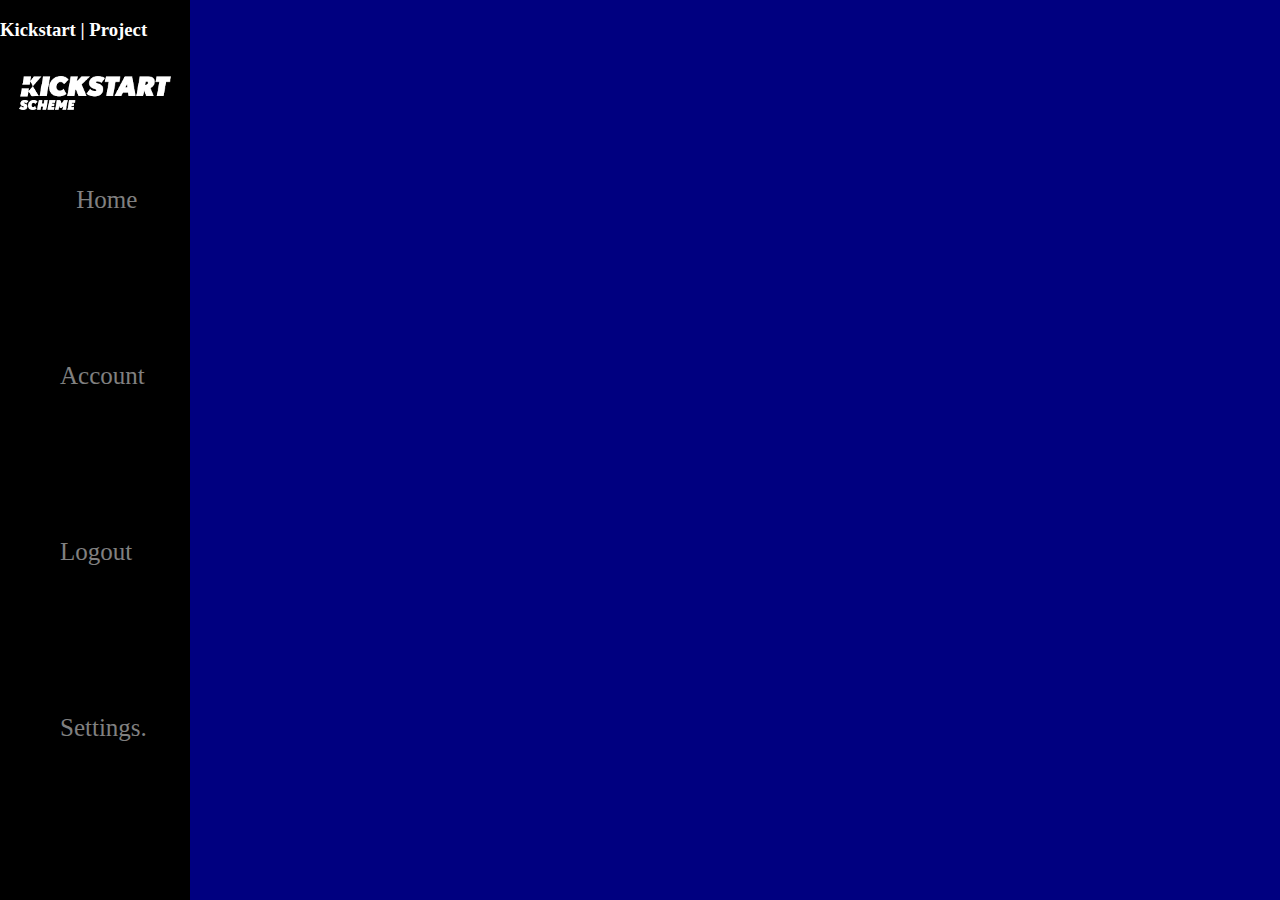
==== index.html @ cb40b70f "New entry" ====
<!DOCTYPE html>
<html lang="en">

<head>
    <meta charset="UTF-8">
    <meta http-equiv="X-UA-Compatible" content="IE=edge">
    <meta name="viewport" content="width=device-width, initial-scale=1.0">
    <title>Kickstart | Project</title>
    <link rel="stylesheet" href="style.css" type="text/css">
    <link rel="icon" href="kickstart.png">
</head>

<body>
    <div class="sidebar">
        <img class="kickstart" src="kickstart.png" alt="kickstart">
        <h3 id="kickstart">Kickstart | Project</h3>
        <a href="#home"><span class="icon"><i class="fas fa-home"></i></span> Home </a>
        <a href="#Account"><span class="icon"><i class="fas fa-user-shield"></i></span> Account</a>
        <a href="#logout"><span class="icon"><i class="fas fa-system"></i></span> Logout</a>
        <a href="#settings"><span class="icon"><i class="fas fa-cog"></i></span> Settings.</a>
    </div>
    <h1>Man</h1>
    <div class="section">
        <div class="top_navbar">
            <div class="hamburger">
                <a href="#">
                    <i class="fas fa-bars"></i>
                </a>
            </div>
        </div>

    </div>
</body>

</html>
---- style.css ----
html,
body {
    background-color: navy;
    color: #fff;
}

.sidebar {
    height: 100%;
    width: 190px;
    position: fixed;
    z-index: 1;
    top: 0;
    left: 0;
    background-color: black;
    overflow-x: hidden;
    padding-top: 40px;
}

.sidebar a {
    padding: 40px 50px 80px 60px;
    text-decoration: none;
    font-size: 25px;
    color: gray;
    display: block;
    line-break: auto;
}

.sidebar a:hover .icon {
    color: rgb(19, 105, 185);
}

.kickstart {
    height: fit-content;
    width: 190px;
    display: block;
}

#kickstart {
    top: 0;
    text-align: center;
    float: center;
    position: fixed;
}

.icon {
    color: #dee4ec;
    width: 10px;
    display: inline-block;
}

a.active:before {
    display: block;
    color: snow;
    background-color: aqua;
}
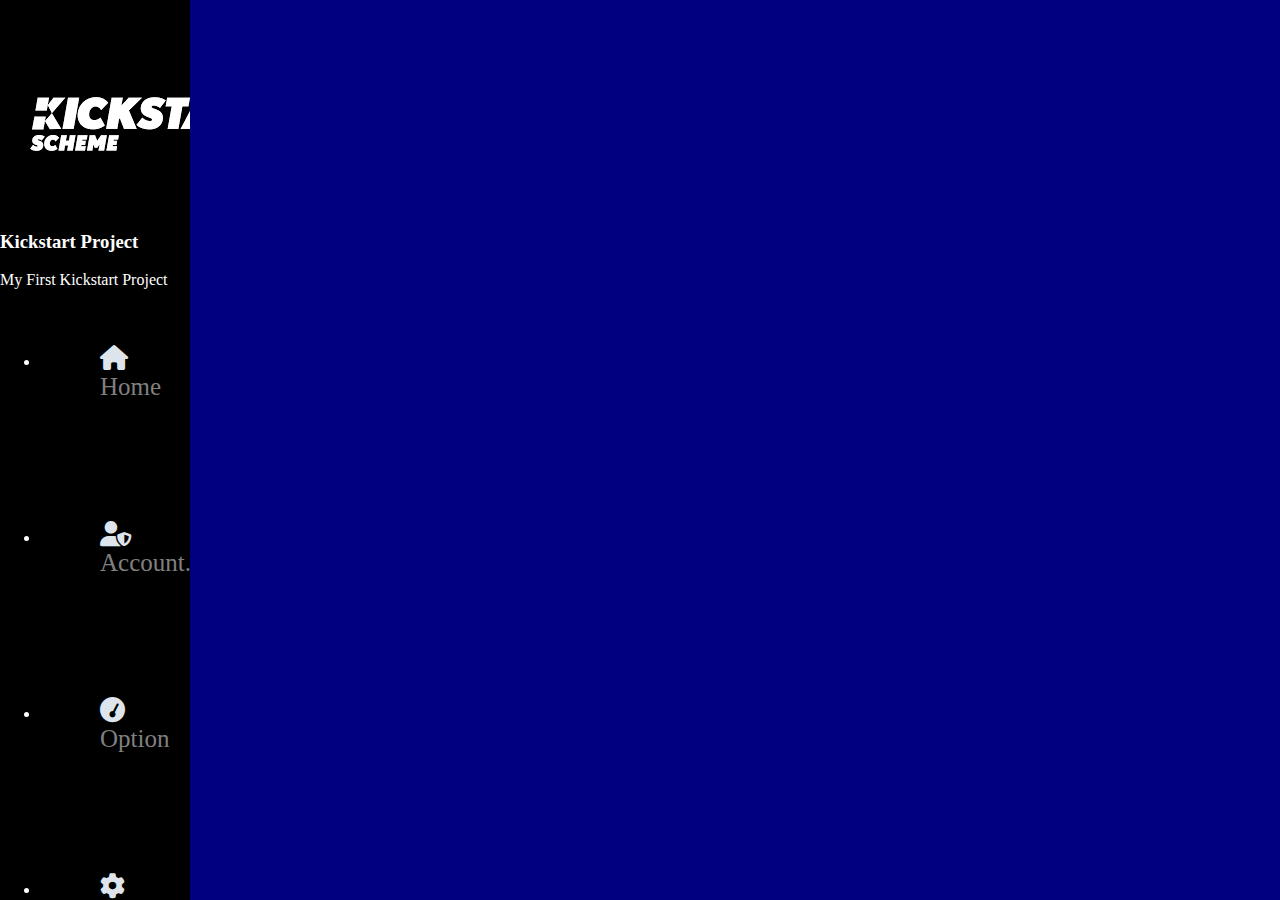
==== commit 14a8256f: "New workspace for kickstart project" ====
--- a/index.html
+++ b/index.html
@@ -6,20 +6,12 @@
     <meta http-equiv="X-UA-Compatible" content="IE=edge">
     <meta name="viewport" content="width=device-width, initial-scale=1.0">
     <title>Kickstart | Project</title>
-    <link rel="stylesheet" href="style.css" type="text/css">
-    <link rel="icon" href="kickstart.png">
+    <link rel="stylesheet" href="style.css">
+    <link rel="stylesheet" href="https://cdnjs.cloudflare.com/ajax/libs/font-awesome/6.0.0-beta2/css/all.min.css">
+    <link rel="icon" href="icon.png">
 </head>
 
 <body>
-    <div class="sidebar">
-        <img class="kickstart" src="kickstart.png" alt="kickstart">
-        <h3 id="kickstart">Kickstart | Project</h3>
-        <a href="#home"><span class="icon"><i class="fas fa-home"></i></span> Home </a>
-        <a href="#Account"><span class="icon"><i class="fas fa-user-shield"></i></span> Account</a>
-        <a href="#logout"><span class="icon"><i class="fas fa-system"></i></span> Logout</a>
-        <a href="#settings"><span class="icon"><i class="fas fa-cog"></i></span> Settings.</a>
-    </div>
-    <h1>Man</h1>
     <div class="section">
         <div class="top_navbar">
             <div class="hamburger">
@@ -28,8 +20,49 @@
                 </a>
             </div>
         </div>
+    </div>
+    <div class="wrapper">
+        <div class="sidebar">
+            <div class="profile">
+                <img src="kickstart.png" alt="kickstart">
+                <h3>Kickstart Project</h3>
+                <p>My First Kickstart Project</p>
 
+                <ul>
+                    <li>
+                        <a href="#" class="active">
+                            <span class="icon"> <i class="fas fa-home"></i></span>
+                            <span class="item">Home</span>
+                        </a>
+                    </li>
+                    <li>
+                        <a href="#">
+                            <span class="icon"> <i class="fas fa-user-shield"></i></span>
+                            <span class="item">Account.</span>
+                        </a>
+                    </li>
+                    <li>
+                        <a href="#">
+                            <span class="icon"> <i class="fas fa-tachometer"></i></span>
+                            <span class="item"> Option</span>
+                        </a>
+                    </li>
+                    <li>
+                        <a href="#">
+                            <span class="icon"> <i class="fas fa-cog"></i></span>
+                            <span class="item">Settings</span>
+                        </a>
+                    </li>
+                </ul>
+            </div>
+        </div>
     </div>
+    <script>
+        var hamburger = document.querySelector(".hamburger");
+        hamburger.addEventListener("click", function() {
+            document.querySelector("body").classList.toggle("active");
+        })
+    </script>
 </body>
 
 </html>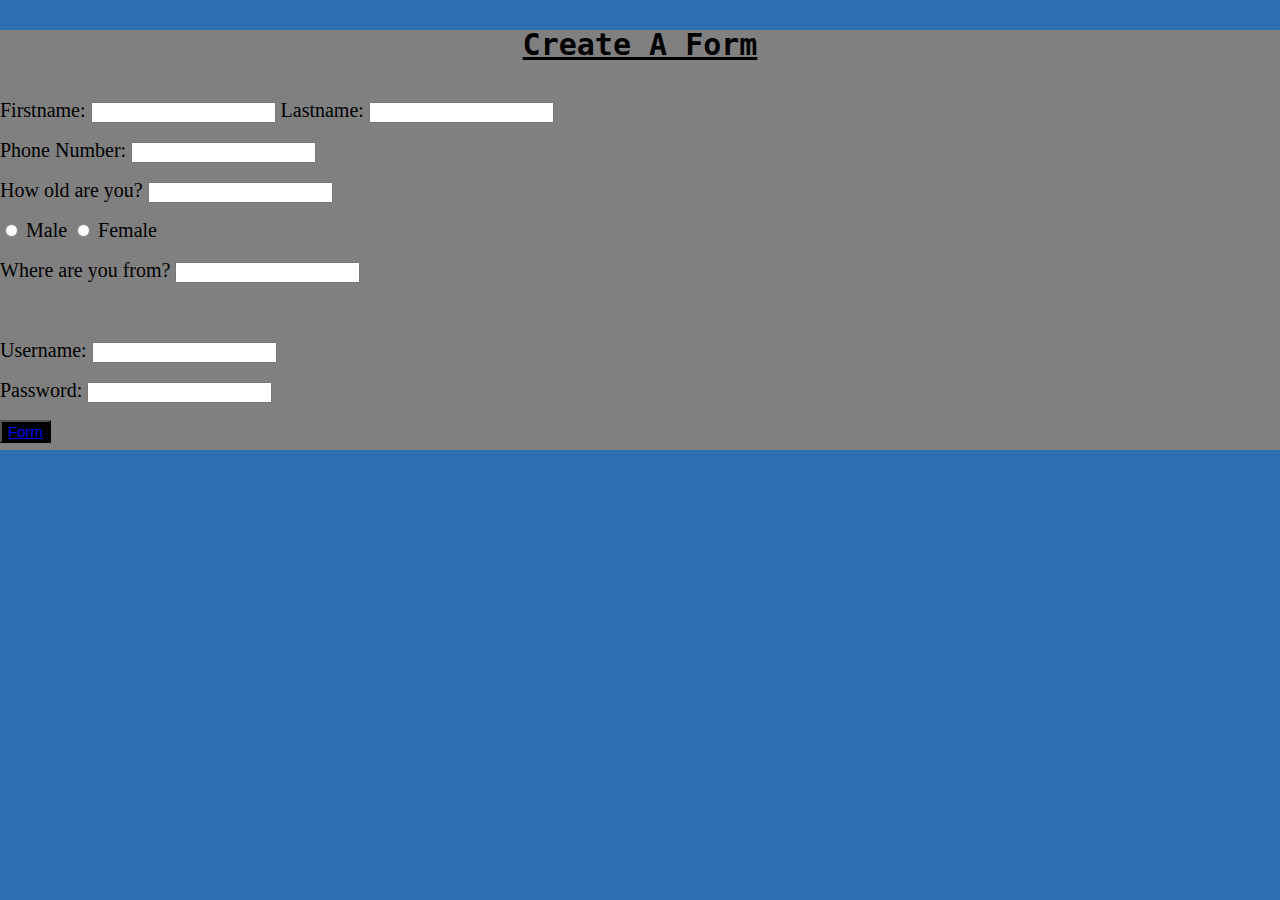
==== commit fa113764: "New Entries Into Github" ====
--- a/index.html
+++ b/index.html
@@ -5,64 +5,61 @@
     <meta charset="UTF-8">
     <meta http-equiv="X-UA-Compatible" content="IE=edge">
     <meta name="viewport" content="width=device-width, initial-scale=1.0">
-    <title>Kickstart | Project</title>
-    <link rel="stylesheet" href="style.css">
-    <link rel="stylesheet" href="https://cdnjs.cloudflare.com/ajax/libs/font-awesome/6.0.0-beta2/css/all.min.css">
-    <link rel="icon" href="icon.png">
+    <title>Form</title>
+    <link rel="icon" href="../Fire and Water.jpg">
+    <link rel="stylesheet" href="site.css" type="text/css">
 </head>
 
 <body>
-    <div class="section">
-        <div class="top_navbar">
-            <div class="hamburger">
-                <a href="#">
-                    <i class="fas fa-bars"></i>
-                </a>
-            </div>
-        </div>
-    </div>
-    <div class="wrapper">
-        <div class="sidebar">
-            <div class="profile">
-                <img src="kickstart.png" alt="kickstart">
-                <h3>Kickstart Project</h3>
-                <p>My First Kickstart Project</p>
+    <section id="section">
+        <h1 class="form"><pre>Create A Form</pre> </h1>
 
-                <ul>
-                    <li>
-                        <a href="#" class="active">
-                            <span class="icon"> <i class="fas fa-home"></i></span>
-                            <span class="item">Home</span>
-                        </a>
-                    </li>
-                    <li>
-                        <a href="#">
-                            <span class="icon"> <i class="fas fa-user-shield"></i></span>
-                            <span class="item">Account.</span>
-                        </a>
-                    </li>
-                    <li>
-                        <a href="#">
-                            <span class="icon"> <i class="fas fa-tachometer"></i></span>
-                            <span class="item"> Option</span>
-                        </a>
-                    </li>
-                    <li>
-                        <a href="#">
-                            <span class="icon"> <i class="fas fa-cog"></i></span>
-                            <span class="item">Settings</span>
-                        </a>
-                    </li>
-                </ul>
-            </div>
-        </div>
-    </div>
-    <script>
-        var hamburger = document.querySelector(".hamburger");
-        hamburger.addEventListener("click", function() {
-            document.querySelector("body").classList.toggle("active");
-        })
-    </script>
+        <form action="http://localhost:5500/api/post" method="post">
+            <section>
+                <label for="firstname">Firstname:</label>
+                <input type="text" id="firstname" name="Firstname">
+                <label for="lastname" id="lastname">Lastname:</label>
+                <input type="text" id="lastname" name="Lastname">
+                <br>
+                <label for="phone-number" id="phone-number">Phone Number:</label>
+                <input type="number" id="phone-number" name="Phone number">
+                <br>
+
+                <label for="age">How old are you?</label>
+                <input type="number" name="age" id="age">
+                <br>
+                <input type="radio" name="gender" id="male" value="Sex">
+                <label for="male">Male</label>
+                <input type="radio" name="gender" id="female" value="Sex">
+                <label for="female">Female</label>
+                <div></div>
+                <section class="country-selection">
+                    <label for="country">Where are you from?</label>
+                    <input type="text" list="countries" id="country" name="country">
+                    <datalist id="countries">
+                        <option value="Nigeria"></option>
+                        <option value="South Africa"></option>
+                        <option value="United State"></option>
+                        <option value="United Kingdom"></option>
+                        <option value="Burkina Faso"></option>
+                        <option value="Ghana"></option>
+                        </datalist>
+                </section>
+                <br>
+                <label for="username">Username:</label>
+                <input type="name" id="username" name="username">
+                <br>
+                <label for="user-password">Password: </label>
+                <input type="password" id="user-password" name="user-password">
+                <br>
+
+                <div>
+                    <button id="form"> <a href="complete.html">Form</a> </button>
+                </div>
+
+            </section>
+        </form>
+    </section>
 </body>
 
 </html>--- a/site.css
+++ b/site.css
@@ -0,0 +1,41 @@
+@import url('https://fonts.googleapis.com/css2?family=Mukta&family=Noto+Serif&display=swap');
+html,
+body {
+    background-color: rgb(44, 111, 179);
+    min-height: 100%;
+    word-spacing: normal;
+    margin: 0;
+    padding: 0;
+}
+
+#section {
+    background-color: grey;
+    color: black;
+    min-height: 80%;
+    font-size: 20px;
+    line-height: 40px;
+}
+
+.form,
+h1 {
+    text-align: center;
+    font-size: 30px;
+    font-style: arial, serif;
+    font-weight: bolder;
+    line-height: 30px;
+    text-decoration: underline black;
+}
+
+#lastname {
+    text-align: center;
+    line-break: pre;
+}
+
+#form {
+    background-color: black;
+    color: #fff;
+    font-size: 15px;
+    font-family: sans-serif;
+    text-align: center;
+    float: center;
+}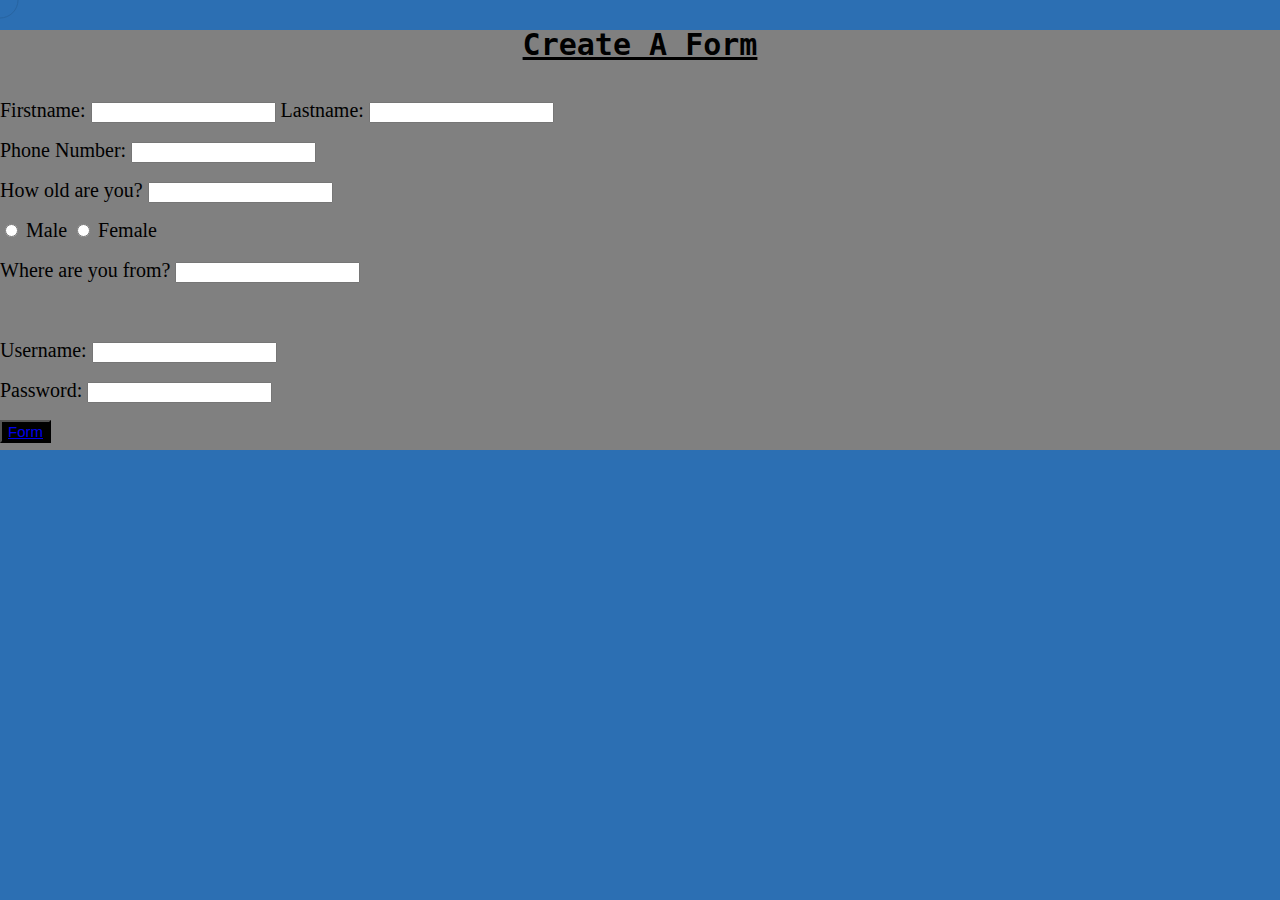
==== commit 8fe43c62: "new commit" ====
--- a/index.html
+++ b/index.html
@@ -11,6 +11,11 @@
 </head>
 
 <body>
+
+    <!--  Beginning code For cursor inside a circle  -->
+    <div class='circle'></div>
+    <!-- End of code For cursor inside a circle  -->
+
     <section id="section">
         <h1 class="form"><pre>Create A Form</pre> </h1>
 
@@ -60,6 +65,7 @@
             </section>
         </form>
     </section>
+    <script src="app.js"></script>
 </body>
 
 </html>--- a/site.css
+++ b/site.css
@@ -15,6 +15,45 @@
     font-size: 20px;
     line-height: 40px;
 }
+
+
+/* Beginning code For cursor inside a circle */
+
+.circle {
+    position: fixed;
+    top: 0;
+    left: 0;
+    pointer-events: none;
+    z-index: 10000;
+}
+
+.circle::before {
+    content: "";
+    display: block;
+    width: 35px;
+    height: 35px;
+    border: 1.5px solid #0c1110;
+    border-radius: 50%;
+    background: transparent;
+    transform: translate(-50%, -50%);
+    animation: pulse 300ms ease-in-out alternate infinite
+}
+
+p {
+    font-size: 1.5rem;
+}
+
+@keyframes pulse {
+    from {
+        transform: translate(-50%, -50%) scale(.8);
+    }
+    to {
+        transform: translate(-50%, -50%) scale(1.5);
+    }
+}
+
+
+/* End of code For cursor inside a circle */
 
 .form,
 h1 {
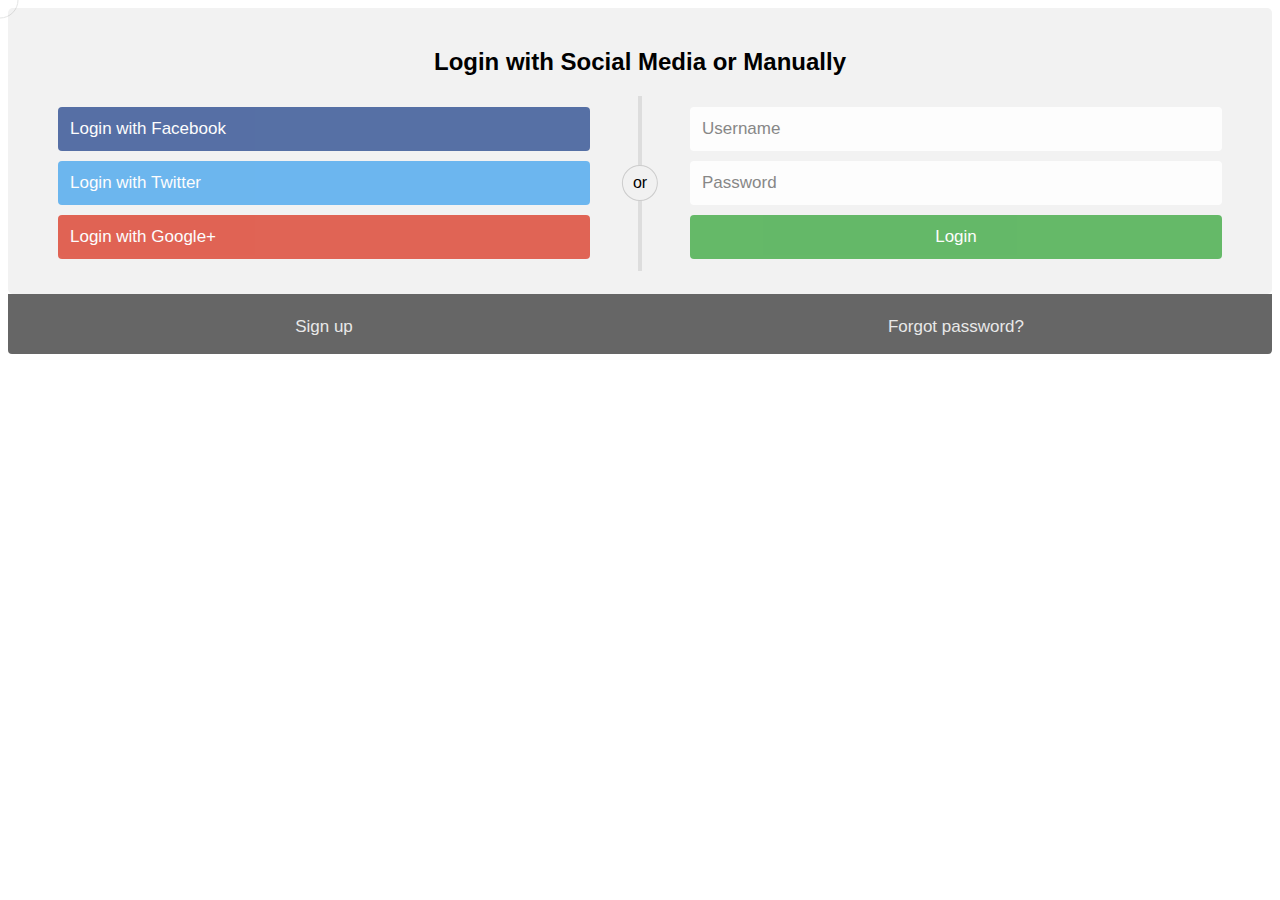
==== commit 60cd418b: "new commit" ====
--- a/index.html
+++ b/index.html
@@ -6,7 +6,7 @@
     <meta http-equiv="X-UA-Compatible" content="IE=edge">
     <meta name="viewport" content="width=device-width, initial-scale=1.0">
     <title>Form</title>
-    <link rel="icon" href="../Fire and Water.jpg">
+    <link rel="icon" href="./images/ofrmnew.png">
     <link rel="stylesheet" href="site.css" type="text/css">
 </head>
 
@@ -16,55 +16,51 @@
     <div class='circle'></div>
     <!-- End of code For cursor inside a circle  -->
 
-    <section id="section">
-        <h1 class="form"><pre>Create A Form</pre> </h1>
-
-        <form action="http://localhost:5500/api/post" method="post">
-            <section>
-                <label for="firstname">Firstname:</label>
-                <input type="text" id="firstname" name="Firstname">
-                <label for="lastname" id="lastname">Lastname:</label>
-                <input type="text" id="lastname" name="Lastname">
-                <br>
-                <label for="phone-number" id="phone-number">Phone Number:</label>
-                <input type="number" id="phone-number" name="Phone number">
-                <br>
-
-                <label for="age">How old are you?</label>
-                <input type="number" name="age" id="age">
-                <br>
-                <input type="radio" name="gender" id="male" value="Sex">
-                <label for="male">Male</label>
-                <input type="radio" name="gender" id="female" value="Sex">
-                <label for="female">Female</label>
-                <div></div>
-                <section class="country-selection">
-                    <label for="country">Where are you from?</label>
-                    <input type="text" list="countries" id="country" name="country">
-                    <datalist id="countries">
-                        <option value="Nigeria"></option>
-                        <option value="South Africa"></option>
-                        <option value="United State"></option>
-                        <option value="United Kingdom"></option>
-                        <option value="Burkina Faso"></option>
-                        <option value="Ghana"></option>
-                        </datalist>
-                </section>
-                <br>
-                <label for="username">Username:</label>
-                <input type="name" id="username" name="username">
-                <br>
-                <label for="user-password">Password: </label>
-                <input type="password" id="user-password" name="user-password">
-                <br>
-
-                <div>
-                    <button id="form"> <a href="complete.html">Form</a> </button>
+    <div class="container">
+        <form action="https://www.w3schools.com/action_page.php">
+            <div class="row">
+                <h2 style="text-align:center">Login with Social Media or Manually</h2>
+                <div class="vl">
+                    <span class="vl-innertext">or</span>
                 </div>
 
-            </section>
+                <div class="col">
+                    <a href="#" class="fb btn">
+                        <i class="fa fa-facebook fa-fw"></i> Login with Facebook
+                    </a>
+                    <a href="#" class="twitter btn">
+                        <i class="fa fa-twitter fa-fw"></i> Login with Twitter
+                    </a>
+                    <a href="#" class="google btn"><i class="fa fa-google fa-fw">
+                </i> Login with Google+
+              </a>
+                </div>
+
+                <div class="col">
+                    <div class="hide-md-lg">
+                        <p>Or sign in manually:</p>
+                    </div>
+
+                    <input type="text" name="username" placeholder="Username" required>
+                    <input type="password" name="password" placeholder="Password" required>
+                    <input type="submit" value="Login">
+                </div>
+
+            </div>
         </form>
-    </section>
+    </div>
+
+    <div class="bottom-container">
+        <div class="row">
+            <div class="col">
+                <a href="#" style="color:white" class="btn">Sign up</a>
+            </div>
+            <div class="col">
+                <a href="#" style="color:white" class="btn">Forgot password?</a>
+            </div>
+        </div>
+    </div>
+
     <script src="app.js"></script>
 </body>
 
--- a/site.css
+++ b/site.css
@@ -1,19 +1,20 @@
 @import url('https://fonts.googleapis.com/css2?family=Mukta&family=Noto+Serif&display=swap');
-html,
+
+/* html,
 body {
     background-color: rgb(44, 111, 179);
     min-height: 100%;
     word-spacing: normal;
     margin: 0;
     padding: 0;
-}
-
-#section {
-    background-color: grey;
-    color: black;
-    min-height: 80%;
-    font-size: 20px;
-    line-height: 40px;
+} */
+
+body {
+    font-family: Arial, Helvetica, sans-serif;
+}
+
+* {
+    box-sizing: border-box;
 }
 
 
@@ -55,26 +56,145 @@
 
 /* End of code For cursor inside a circle */
 
-.form,
-h1 {
+
+/* style the container */
+
+.container {
+    position: relative;
+    border-radius: 5px;
+    background-color: #f2f2f2;
+    padding: 20px 0 30px 0;
+}
+
+
+/* style inputs and link buttons */
+
+input,
+.btn {
+    width: 100%;
+    padding: 12px;
+    border: none;
+    border-radius: 4px;
+    margin: 5px 0;
+    opacity: 0.85;
+    display: inline-block;
+    font-size: 17px;
+    line-height: 20px;
+    text-decoration: none;
+    /* remove underline from anchors */
+}
+
+input:hover,
+.btn:hover {
+    opacity: 1;
+}
+
+
+/* add appropriate colors to fb, twitter and google buttons */
+
+.fb {
+    background-color: #3B5998;
+    color: white;
+}
+
+.twitter {
+    background-color: #55ACEE;
+    color: white;
+}
+
+.google {
+    background-color: #dd4b39;
+    color: white;
+}
+
+
+/* style the submit button */
+
+input[type=submit] {
+    background-color: #4CAF50;
+    color: white;
+    cursor: pointer;
+}
+
+input[type=submit]:hover {
+    background-color: #45a049;
+}
+
+
+/* Two-column layout */
+
+.col {
+    float: left;
+    width: 50%;
+    margin: auto;
+    padding: 0 50px;
+    margin-top: 6px;
+}
+
+
+/* Clear floats after the columns */
+
+.row:after {
+    content: "";
+    display: table;
+    clear: both;
+}
+
+
+/* vertical line */
+
+.vl {
+    position: absolute;
+    left: 50%;
+    transform: translate(-50%);
+    border: 2px solid #ddd;
+    height: 175px;
+}
+
+
+/* text inside the vertical line */
+
+.vl-innertext {
+    position: absolute;
+    top: 50%;
+    transform: translate(-50%, -50%);
+    background-color: #f1f1f1;
+    border: 1px solid #ccc;
+    border-radius: 50%;
+    padding: 8px 10px;
+}
+
+
+/* hide some text on medium and large screens */
+
+.hide-md-lg {
+    display: none;
+}
+
+
+/* bottom container */
+
+.bottom-container {
     text-align: center;
-    font-size: 30px;
-    font-style: arial, serif;
-    font-weight: bolder;
-    line-height: 30px;
-    text-decoration: underline black;
-}
-
-#lastname {
-    text-align: center;
-    line-break: pre;
-}
-
-#form {
-    background-color: black;
-    color: #fff;
-    font-size: 15px;
-    font-family: sans-serif;
-    text-align: center;
-    float: center;
+    background-color: #666;
+    border-radius: 0px 0px 4px 4px;
+}
+
+
+/* Responsive layout - when the screen is less than 650px wide, make the two columns stack on top of each other instead of next to each other */
+
+@media screen and (max-width: 650px) {
+    .col {
+        width: 100%;
+        margin-top: 0;
+    }
+    /* hide the vertical line */
+    .vl {
+        display: none;
+    }
+    /* show the hidden text on small screens */
+    .hide-md-lg {
+        display: block;
+        text-align: center;
+    }
 }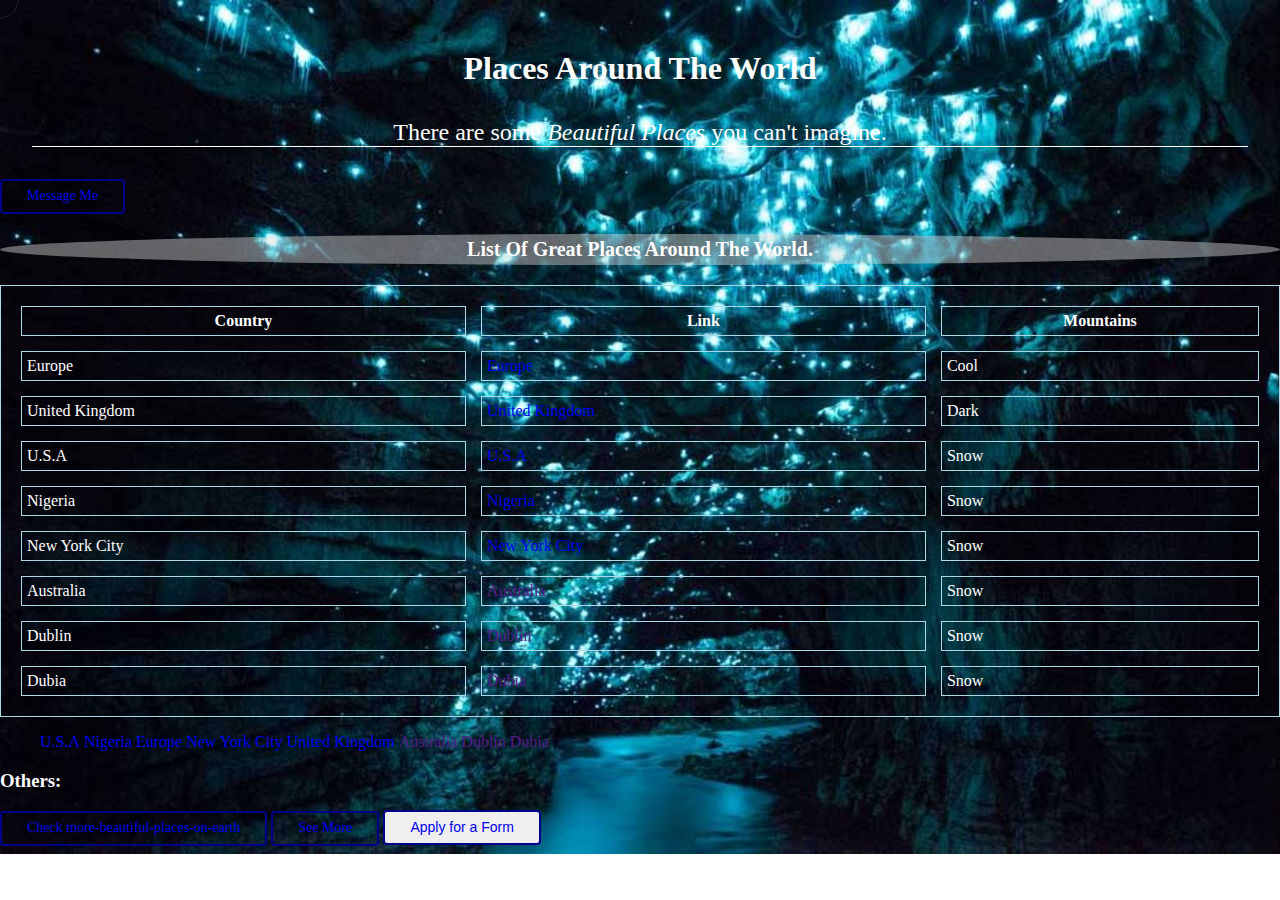
==== commit 017c0bd6: "first  commit for today" ====
--- a/index.html
+++ b/index.html
@@ -5,9 +5,11 @@
     <meta charset="UTF-8">
     <meta http-equiv="X-UA-Compatible" content="IE=edge">
     <meta name="viewport" content="width=device-width, initial-scale=1.0">
-    <title>Form</title>
-    <link rel="icon" href="./images/ofrmnew.png">
-    <link rel="stylesheet" href="site.css" type="text/css">
+    <title>World</title>
+    <link rel="icon" href="./images/cities.jpg" alt="Logo">
+
+    <!-- Main StyleSheet -->
+    <link rel="stylesheet" href="style.css" title="text/css">
 </head>
 
 <body>
@@ -16,52 +18,93 @@
     <div class='circle'></div>
     <!-- End of code For cursor inside a circle  -->
 
-    <div class="container">
-        <form action="https://www.w3schools.com/action_page.php">
-            <div class="row">
-                <h2 style="text-align:center">Login with Social Media or Manually</h2>
-                <div class="vl">
-                    <span class="vl-innertext">or</span>
-                </div>
-
-                <div class="col">
-                    <a href="#" class="fb btn">
-                        <i class="fa fa-facebook fa-fw"></i> Login with Facebook
-                    </a>
-                    <a href="#" class="twitter btn">
-                        <i class="fa fa-twitter fa-fw"></i> Login with Twitter
-                    </a>
-                    <a href="#" class="google btn"><i class="fa fa-google fa-fw">
-                </i> Login with Google+
-              </a>
-                </div>
-
-                <div class="col">
-                    <div class="hide-md-lg">
-                        <p>Or sign in manually:</p>
-                    </div>
-
-                    <input type="text" name="username" placeholder="Username" required>
-                    <input type="password" name="password" placeholder="Password" required>
-                    <input type="submit" value="Login">
-                </div>
-
-            </div>
-        </form>
+    <div class="intro">
+        <h1 class="world"> <b> Places Around The World </b> </h1>
+        <p>There are some<em> Beautiful Places </em>you can't imagine.</p>
     </div>
 
-    <div class="bottom-container">
-        <div class="row">
-            <div class="col">
-                <a href="#" style="color:white" class="btn">Sign up</a>
-            </div>
-            <div class="col">
-                <a href="#" style="color:white" class="btn">Forgot password?</a>
-            </div>
-        </div>
+    <table>
+        <a href="mailto:idowu.s.adekale@gmail.com" target="_blank" class="message-btn right message">Message Me</a>
+        <h3 id="great">List Of Great Places Around The World. </h3>
+        <tr>
+            <th>Country</th>
+            <th>Link</th>
+            <th>Mountains</th>
+        </tr>
+        <tr>
+            <td>Europe</td>
+            <td><a href="https://www.cntraveler.com/galleries/2016-03-31/the-50-most-beautiful-places-in-europe" target="_blank"> Europe </a></td>
+            <td>Cool</td>
+        </tr>
+        <tr>
+            <td>United Kingdom</td>
+            <td> <a href="https://www.planetware.com/england/best-places-to-visit-in-the-uk-eng-1-2.htm" target="_blank"> United Kingdom </a></td>
+            <td>Dark</td>
+        </tr>
+        <tr>
+            <td>U.S.A</td>
+            <td> <a href="https://www.busytourist.com/most-beautiful-places-in-the-us" target="_blank"> U.S.A </a></td>
+            <td>Snow</td>
+        </tr>
+        <tr>
+            <td>Nigeria</td>
+            <td><a href="https://informationngr.com/tourist-vacation-places-nigeria" target="_blank"> Nigeria </a></td>
+            <td>Snow</td>
+        </tr>
+        <tr>
+            <td>New York City</td>
+            <td><a href="https://www.purewow.com/travel/most-beautiful-places-in-new-york-state" target="_blank"> New York City </a></td>
+            <td>Snow</td>
+        </tr>
+        <tr>
+            <td>Australia</td>
+            <td><a href="" target="_blank"> Australia </a></td>
+            <td>Snow</td>
+        </tr>
+        <tr>
+            <td>Dublin</td>
+            <td><a href="" target="_blank"> Dublin </a></td>
+            <td>Snow</td>
+        </tr>
+        <tr>
+            <td>Dubia</td>
+            <td><a href="" target="_blank"> Dubia </a></td>
+            <td>Snow</td>
+        </tr>
+        <!-- <tr>
+            <td>Dublin</td>
+            <td><a href="" target="_blank"> Dublin </a></td>
+            <td>Snow</td>
+        </tr>
+        <tr>
+            <td>Dublin</td>
+            <td><a href="" target="_blank"> Dublin </a></td>
+            <td>Snow</td>
+        </tr> -->
+    </table>
+    <div class="preview">
+        <ul>
+            <li id="europe"> <a href="https://www.busytourist.com/most-beautiful-places-in-the-us" target="_blank"> U.S.A </a> </li>
+            <li> <a href="https://informationngr.com/tourist-vacation-places-nigeria" target="_blank"> Nigeria </a> </li>
+            <li> <a href="https://www.cntraveler.com/galleries/2016-03-31/the-50-most-beautiful-places-in-europe" target="_blank"> Europe </a> </li>
+            <li> <a href="https://www.purewow.com/travel/most-beautiful-places-in-new-york-state" target="_blank"> New York City </a> </li>
+            <li> <a href="https://www.planetware.com/england/best-places-to-visit-in-the-uk-eng-1-2.htm" target="_blank"> United Kingdom </a> </li>
+            <li> <a href="" target="_blank"> Australia </a> </li>
+            <li> <a href="" target="_blank"> Dublin </a> </li>
+            <li> <a href="" target="_blank"> Dubia </a> </li>
+        </ul>
     </div>
 
+    <div class="access">
+        <h3>Others:</h3>
+        <a href="https://www.budgetair.com/en_us/blog/most-beautiful-places-on-earth" target="_blank" class="message-btn message">Check more-beautiful-places-on-earth</a>
+        <li> <a href="https://www.harpersbazaar.com/culture/travel-dining/g7171/most-beautiful-places-in-the-world" class="message-btn message" target="_blank">See More</a> </li>
+        <button><a href="form.html" id="form " target="_blank ">Apply for a Form</a> </button>
+    </div>
+
+    <!-- MAin JS -->
     <script src="app.js"></script>
+
 </body>
 
 </html>--- a/style.css
+++ b/style.css
@@ -0,0 +1,161 @@
+body {
+    background-image: url(./images/caves.jpg);
+    color: #fff;
+    margin: 0;
+    padding: 0;
+    box-sizing: border-box;
+    background-size: 100%;
+    background-repeat: no-repeat;
+    background-attachment: cover;
+}
+
+
+/* Beginning code For cursor inside a circle */
+
+.circle {
+    position: fixed;
+    top: 0;
+    left: 0;
+    pointer-events: none;
+    z-index: 10000;
+}
+
+.circle::before {
+    content: "";
+    display: block;
+    width: 35px;
+    height: 35px;
+    border: 1.5px solid #fff;
+    border-radius: 50%;
+    background: transparent;
+    transform: translate(-50%, -50%);
+    animation: pulse 300ms ease-in-out alternate infinite
+}
+
+p {
+    font-size: 1.5rem;
+}
+
+@keyframes pulse {
+    from {
+        transform: translate(-50%, -50%) scale(.8);
+    }
+    to {
+        transform: translate(-50%, -50%) scale(1.5);
+    }
+}
+
+
+/* End of code For cursor inside a circle */
+
+a {
+    text-decoration: none;
+}
+
+.intro {
+    text-align: center;
+    margin-top: 50px;
+}
+
+.intro p {
+    margin: 2rem;
+    border-bottom: 1px solid #fff;
+}
+
+table {
+    width: 100%;
+}
+
+table,
+th,
+td {
+    border: 1px solid lightblue;
+    padding: 5px;
+}
+
+table {
+    border-spacing: 15px;
+}
+
+#great {
+    color: rgb(255, 255, 255);
+    padding: 4px;
+    text-align: center;
+    font-size: 20px;
+    border: hidden;
+    border-radius: 200%;
+    background-color: rgba(221, 221, 221, 0.438);
+}
+
+
+/* a:link {
+    color: rgb(243, 10, 10);
+    background-color: black;
+    text-decoration: none;
+} */
+
+.message-btn {
+    border-radius: 4px;
+    padding: 7px 25px 8px 25px;
+    white-space: nowrap;
+    transition: 0.3s;
+    font-size: 14px;
+    display: inline-block;
+    border: 2px solid darkblue;
+    text-decoration: none;
+}
+
+.message:hover {
+    background-color: darkblue;
+    color: #fff;
+}
+
+.message:active {
+    background-color: #333;
+    color: #ddd;
+    text-decoration: none;
+}
+
+ul li {
+    display: inline-block;
+}
+
+li {
+    text-decoration: none;
+    list-style-type: none;
+}
+
+.access li {
+    display: inline-block;
+}
+
+button {
+    border-radius: 4px;
+    padding: 7px 25px 8px 25px;
+    white-space: nowrap;
+    transition: 0.3s;
+    font-size: 14px;
+    color: #fff;
+    display: inline-block;
+    border: 2px solid darkblue;
+    text-decoration: none;
+}
+
+button:hover {
+    background-color: darkblue;
+    color: #fff;
+}
+
+button:active {
+    background-color: #333;
+    color: #ddd;
+    text-decoration: none;
+}
+
+button a {
+    background-color: transparent;
+}
+
+table tr a {
+    text-align: center;
+}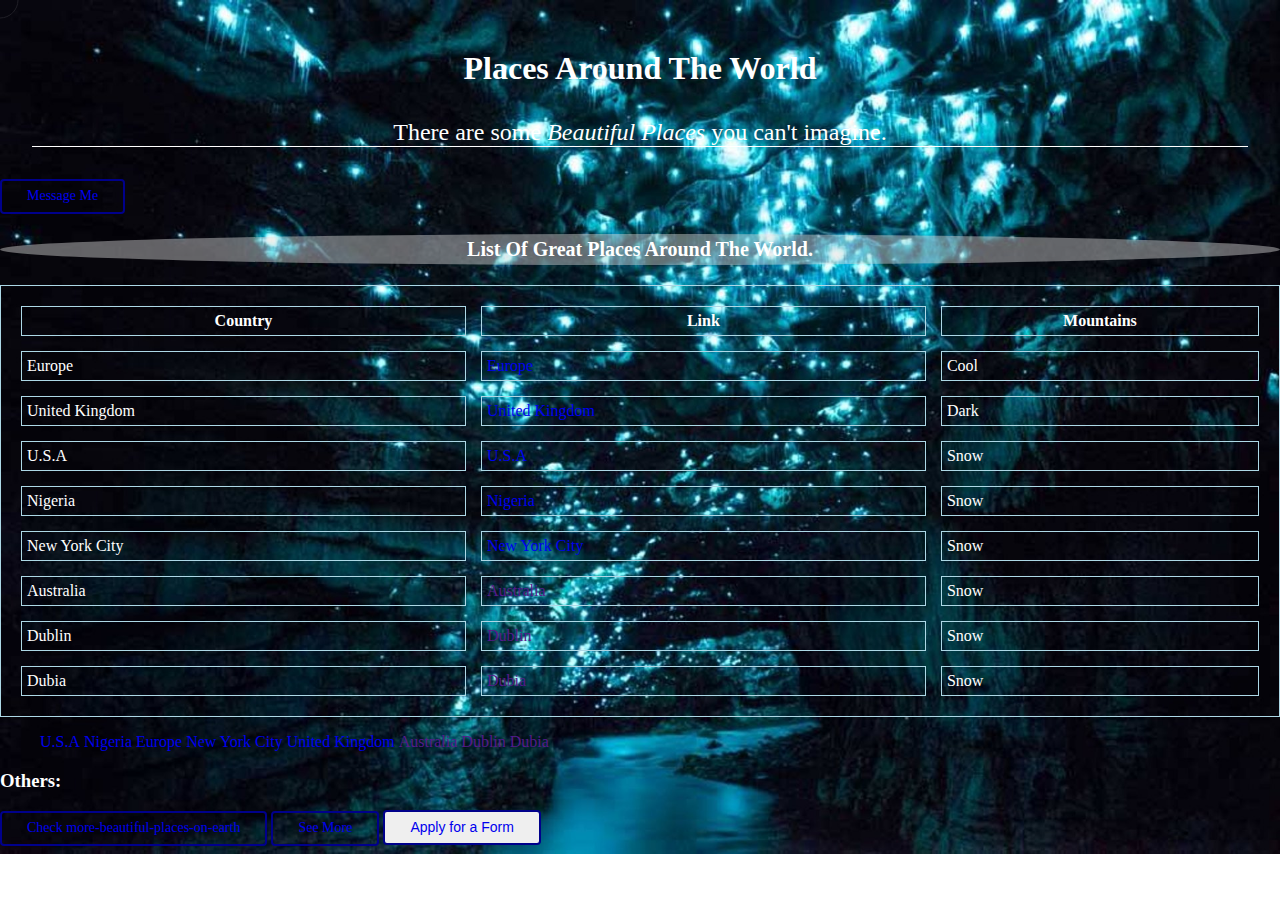
==== commit 5ac3c21c: "last changes for now!" ====
--- a/index.html
+++ b/index.html
@@ -99,7 +99,7 @@
         <h3>Others:</h3>
         <a href="https://www.budgetair.com/en_us/blog/most-beautiful-places-on-earth" target="_blank" class="message-btn message">Check more-beautiful-places-on-earth</a>
         <li> <a href="https://www.harpersbazaar.com/culture/travel-dining/g7171/most-beautiful-places-in-the-world" class="message-btn message" target="_blank">See More</a> </li>
-        <button><a href="form.html" id="form " target="_blank ">Apply for a Form</a> </button>
+        <button><a href="form.html" id="form ">Apply for a Form</a> </button>
     </div>
 
     <!-- MAin JS -->
